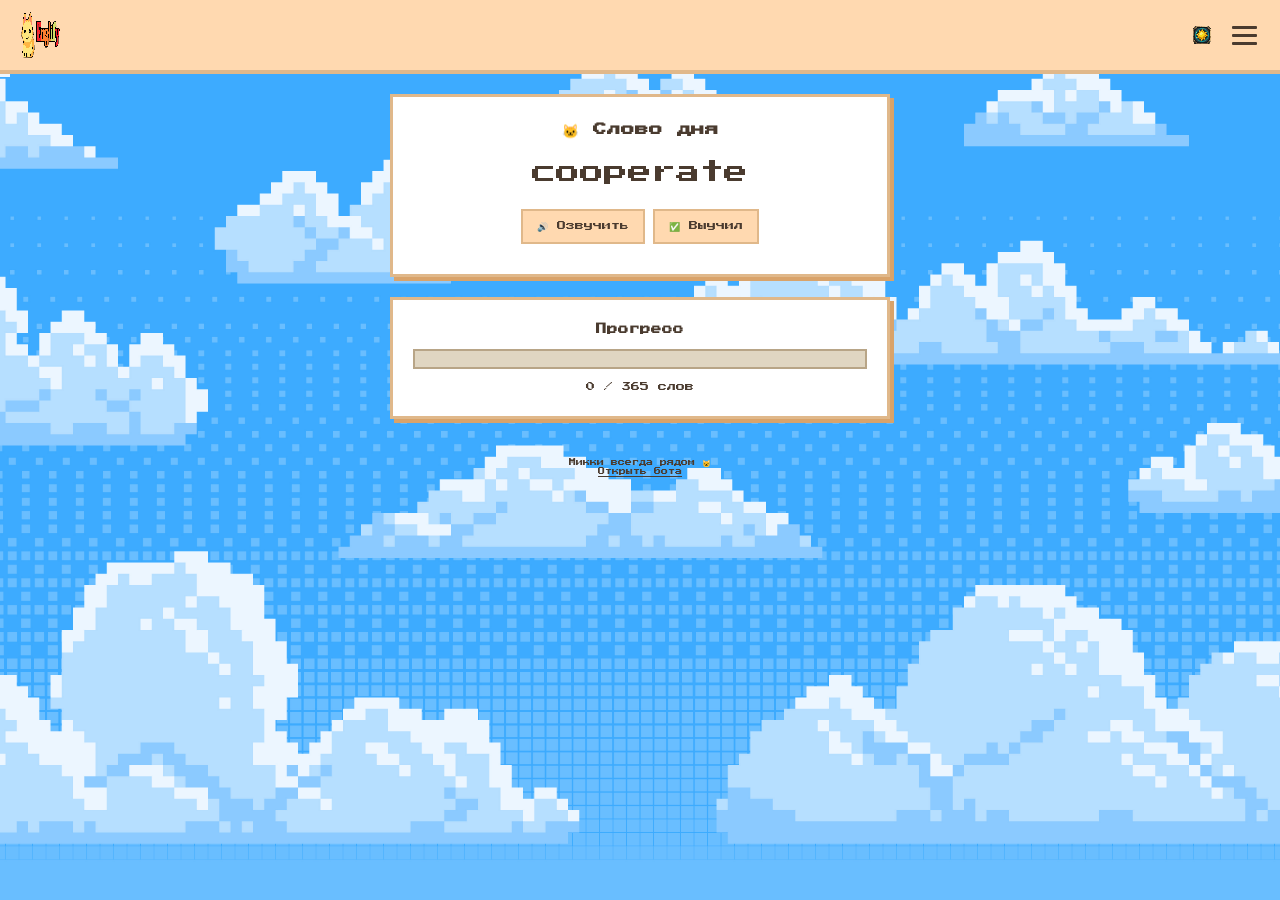
==== docs/index.html @ e44c649b "оптимизация сайта, фавикон, SEO, звёзды в боте, перемешаны слова" ====
<!DOCTYPE html>
<html lang="ru">
<head>
    <meta charset="UTF-8">
    <meta http-equiv="X-UA-Compatible" content="IE=edge">
    <meta name="viewport" content="width=device-width, initial-scale=1.0, maximum-scale=1.0, user-scalable=no">
    <title>Englify – учи английский с Микки каждый день</title>
    <meta name="description" content="Englify — учи английский язык бесплатно с Микки. Слово дня, задания, грамматика, тренажёр глаголов и игры.">
    <meta name="keywords" content="английский язык, учить английский, englify, слово дня, грамматика, irregular verbs">
    <meta name="robots" content="index, follow">
    <meta property="og:title" content="Englify – учи английский с Микки">
    <meta property="og:description" content="Ежедневные слова, задания, грамматика и игры для изучения английского.">
    <meta property="og:type" content="website">
    <meta property="og:url" content="https://maxxmoto.github.io/englify-bot">
    <meta property="og:image" content="https://maxxmoto.github.io/englify-bot/logo.png">
    <meta name="twitter:card" content="summary">
    <meta name="twitter:title" content="Englify – учи английский с Микки">
    <meta name="twitter:description" content="Изучай английский каждый день с Микки! Слово дня, задания, грамматика.">
    <link rel="icon" type="image/svg+xml" href="favicon.svg">
    <link rel="icon" type="image/png" href="logo.png">
    <link rel="apple-touch-icon" href="logo.png">
    <link rel="preconnect" href="https://fonts.googleapis.com">
    <link rel="preconnect" href="https://fonts.gstatic.com" crossorigin>
    <link href="https://fonts.googleapis.com/css2?family=Press+Start+2P&display=swap" rel="stylesheet">
    <style>
        :root {
            --bg: #fefaf3; --card-bg: #ffffff; --border: #e0b88a; --dark: #4a3b2f;
            --accent: #ffd9b0; --hover: #ffc489; --text: #4a3b2f; --header-bg: #ffd9b0;
            --modal-bg: #fefaf3; --input-bg: #fff; --progress-bg: #e0d6c2; --progress-fill: #ffd9b0;
        }
        body.theme-night {
            --bg: #1a1a2e; --card-bg: #16213e; --border: #533483; --dark: #e0d6ff;
            --accent: #3c2a6b; --hover: #5a3d8a; --text: #e0d6ff; --header-bg: #0f3460;
            --modal-bg: #16213e; --input-bg: #1a1a2e; --progress-bg: #2a2a4a; --progress-fill: #533483;
        }
        * { box-sizing: border-box; margin: 0; padding: 0; }
        body {
            font-family: 'Press Start 2P', cursive; background: var(--bg); color: var(--text);
            min-height: 100vh; transition: background 0.5s, color 0.5s;
            background-image: url('day.jpg'); background-size: cover;
            background-attachment: fixed; background-position: center;
            position: relative; overflow-x: hidden;
        }
        body.theme-night { background-image: url('night.jpg'); background-color: #1a1a2e; }

        /* Облака */
        .sky { position: fixed; top: 0; left: 0; width: 100%; height: 100%; pointer-events: none; z-index: 0; overflow: hidden; }
        .cloud { position: absolute; image-rendering: pixelated; will-change: transform; }
        body.theme-day .cloud { width: 160px; height: 60px; background: #ffffff; border: 3px solid #d0d0d0; box-shadow: -40px -20px 0 0 #fff, -20px -20px 0 0 #fff, 0px -20px 0 0 #fff, 20px -20px 0 0 #fff, 40px -20px 0 0 #fff, -50px -10px 0 0 #fff, 50px -10px 0 0 #fff, -40px 0px 0 0 #fff, -20px 0px 0 0 #fff, 20px 0px 0 0 #fff, 40px 0px 0 0 #fff; opacity: 0.9; }
        body.theme-night .cloud { width: 160px; height: 60px; background: #4a3578; border: 3px solid #6b4fa0; box-shadow: -40px -20px 0 0 #4a3578, -20px -20px 0 0 #4a3578, 0px -20px 0 0 #4a3578, 20px -20px 0 0 #4a3578, 40px -20px 0 0 #4a3578, -50px -10px 0 0 #4a3578, 50px -10px 0 0 #4a3578, -40px 0px 0 0 #4a3578, -20px 0px 0 0 #4a3578, 20px 0px 0 0 #4a3578, 40px 0px 0 0 #4a3578; opacity: 0.7; }
        .cloud1 { top: 3%; --scale: 0.7; animation: float1 30s linear infinite; left: -200px; }
        .cloud2 { top: 15%; --scale: 1.3; animation: float2 40s linear 6s infinite; left: -320px; }
        .cloud3 { top: 28%; --scale: 0.55; animation: float3 35s linear 12s infinite; left: -260px; }
        .cloud4 { top: 42%; --scale: 1.1; animation: float4 45s linear 18s infinite; left: -380px; }
        .cloud5 { top: 55%; --scale: 0.85; animation: float5 50s linear 24s infinite; left: -300px; }
        .cloud6 { top: 68%; --scale: 1.05; animation: float1 38s linear 10s infinite; left: -350px; }
        .cloud7 { top: 78%; --scale: 0.75; animation: float2 42s linear 16s infinite; left: -280px; }
        .cloud8 { top: 88%; --scale: 0.95; animation: float3 47s linear 22s infinite; left: -400px; }
        @keyframes float1 { 0% { transform: translateX(0) scale(var(--scale)); } 100% { transform: translateX(calc(100vw + 600px)) scale(var(--scale)); } }
        @keyframes float2 { 0% { transform: translateX(0) scale(var(--scale)); } 100% { transform: translateX(calc(100vw + 600px)) scale(var(--scale)); } }
        @keyframes float3 { 0% { transform: translateX(0) scale(var(--scale)); } 100% { transform: translateX(calc(100vw + 600px)) scale(var(--scale)); } }
        @keyframes float4 { 0% { transform: translateX(0) scale(var(--scale)); } 100% { transform: translateX(calc(100vw + 600px)) scale(var(--scale)); } }
        @keyframes float5 { 0% { transform: translateX(0) scale(var(--scale)); } 100% { transform: translateX(calc(100vw + 600px)) scale(var(--scale)); } }

        /* Шапка */
        header { background: var(--header-bg); padding: 10px 15px; display: flex; justify-content: space-between; align-items: center; border-bottom: 4px solid var(--border); position: relative; z-index: 100; transition: background 0.5s; }
        .logo-img { height: 50px; image-rendering: pixelated; }
        .header-right { display: flex; align-items: center; gap: 8px; }
        .theme-btn { background: none; border: none; cursor: pointer; padding: 0; }
        .theme-icon { width: 28px; height: 28px; image-rendering: pixelated; }
        .burger-btn { display: flex; flex-direction: column; gap: 5px; background: none; border: none; cursor: pointer; padding: 8px; }
        .burger-btn span { display: block; width: 25px; height: 3px; background: var(--dark); border-radius: 1px; transition: 0.3s; }
        .burger-btn.active span:nth-child(1) { transform: rotate(45deg) translate(6px,6px); }
        .burger-btn.active span:nth-child(2) { opacity: 0; }
        .burger-btn.active span:nth-child(3) { transform: rotate(-45deg) translate(6px,-6px); }
        .mobile-nav { display: flex; position: fixed; top: 0; right: -100%; width: 75%; max-width: 280px; height: 100vh; background: var(--accent); border-left: 4px solid var(--border); padding: 80px 15px 20px; flex-direction: column; gap: 12px; z-index: 200; transition: right 0.3s; }
        .mobile-nav.active { right: 0; }
        .mobile-nav a { font-size: 10px; padding: 12px; border: 2px solid var(--border); background: var(--card-bg); text-decoration: none; color: var(--text); text-align: center; display: block; }

        /* Карточки */
        .card { background: var(--card-bg); border: 3px solid var(--border); box-shadow: 4px 4px 0 #d9a36a; padding: 20px; margin: 20px auto; max-width: 500px; text-align: center; font-size: 9px; line-height: 1.8; position: relative; z-index: 10; transition: background 0.5s, border-color 0.5s, box-shadow 0.5s; }
        .word { font-size: 24px; margin: 10px 0; }
        .option-btn, .grammar-topic-btn { font-family: inherit; background: var(--accent); border: 2px solid var(--border); padding: 12px; cursor: pointer; font-size: 9px; text-decoration: none; color: var(--text); display: block; text-align: center; margin: 6px 0; transition: background 0.2s; }
        .option-btn:hover, .grammar-topic-btn:hover { background: var(--hover); }
        .option-btn.correct { background: #b2f0b2; }
        .option-btn.wrong { background: #f0b2b2; }
        button { font-family: inherit; background: var(--accent); border: 2px solid var(--border); padding: 10px 14px; cursor: pointer; font-size: 9px; color: var(--text); transition: background 0.2s; }
        button:hover { background: var(--hover); }
        .actions { display: flex; gap: 8px; margin-top: 15px; flex-wrap: wrap; justify-content: center; }
        .progress-bar-container { width: 100%; height: 20px; background: var(--progress-bg); border: 2px solid #b8a587; margin: 10px 0; }
        .progress-bar { height: 100%; background: var(--progress-fill); width: 0%; transition: width 0.3s; }
        footer { text-align: center; font-size: 7px; padding: 20px; position: relative; z-index: 10; color: var(--text); }
        .mickey-hint { font-size: 8px; margin-top: 10px; color: #b87450; }
        #wordList { list-style: none; padding: 0; text-align: left; }
        #wordList li { padding: 10px; border: 2px solid var(--border); margin-bottom: 6px; background: #fffdf7; font-size: 8px; word-break: break-word; }
        .task-input-area { display: flex; gap: 8px; margin-top: 10px; flex-wrap: wrap; justify-content: center; }
        .pixel-input { font-family: inherit; font-size: 9px; padding: 10px; border: 3px solid var(--border); background: var(--input-bg); color: var(--text); outline: none; width: 100%; max-width: 250px; }
        .task-nav { display: flex; justify-content: space-between; margin-top: 15px; }
        .modal { display: none; position: fixed; top: 0; left: 0; width: 100%; height: 100%; background: rgba(0,0,0,0.5); justify-content: center; align-items: center; z-index: 1000; padding: 20px; }
        .modal.show { display: flex; }
        .modal-content { background: var(--modal-bg); border: 4px solid var(--border); padding: 25px; max-width: 600px; width: 100%; font-size: 9px; line-height: 1.6; position: relative; flex-direction: column; align-items: center; text-align: center; }
        .close-btn { position: absolute; top: 10px; right: 15px; background: none; border: none; font-size: 22px; cursor: pointer; color: var(--text); }


/* Word Builder */
.builder-container {
    display: flex;
    flex-direction: column;
    align-items: center;
    gap: 15px;
    padding: 10px;
}
.letter-pool {
    display: flex;
    flex-wrap: wrap;
    gap: 8px;
    justify-content: center;
    min-height: 50px;
}
.letter-block {
    width: 48px;
    height: 48px;
    background: var(--accent);
    border: 3px solid var(--border);
    display: flex;
    align-items: center;
    justify-content: center;
    font-size: 18px;
    font-family: 'Press Start 2P', cursive;
    cursor: grab;
    user-select: none;
    box-shadow: 3px 3px 0 #d9a36a;
    transition: transform 0.1s;
    position: relative;
    z-index: 10;
}
.letter-block:active {
    cursor: grabbing;
    transform: scale(1.1);
}
.slots {
    display: flex;
    gap: 6px;
    justify-content: center;
}
.slot {
    width: 48px;
    height: 48px;
    border: 3px dashed var(--border);
    background: var(--card-bg);
    display: flex;
    align-items: center;
    justify-content: center;
    font-size: 18px;
    font-family: 'Press Start 2P', cursive;
}
.slot.filled {
    border-style: solid;
    background: var(--accent);
}
.dragging {
    opacity: 0.7;
    z-index: 100;
}
.word-builder-buttons {
    display: flex;
    gap: 10px;
    margin-top: 10px;
}

.game-window {
    position: relative;
    z-index: 20;
}

canvas {
    position: relative;
    z-index: 21;
}

    </style>
</head>
<body class="theme-day">

    <!-- Облака -->
    <div class="sky">
        <div class="cloud cloud1"></div><div class="cloud cloud2"></div><div class="cloud cloud3"></div>
        <div class="cloud cloud4"></div><div class="cloud cloud5"></div><div class="cloud cloud6"></div>
        <div class="cloud cloud7"></div><div class="cloud cloud8"></div>
    </div>

    <!-- Шапка -->
    <header>
        <img id="logoImg" src="logo.png" alt="Englify" class="logo-img" width="50" height="50">
        <div class="header-right">
            <button class="theme-btn" onclick="toggleTheme()">
                <img id="themeIcon" src="daymod.png" class="theme-icon" alt="Тема" width="28" height="28">
            </button>
            <button class="burger-btn" id="burgerBtn" onclick="toggleMenu()">
                <span></span><span></span><span></span>
            </button>
        </div>
        <div class="mobile-nav" id="mobileNav">
            <a href="#" onclick="showPage('word')">🏠 Слово дня</a>
            <a href="#" onclick="showPage('tasks')">📝 Задания</a>
            <a href="#" onclick="showPage('verbs')">🐾 Глаголы</a>
            <a href="#" onclick="showPage('grammar')">📘 Грамматика</a>
            <a href="#" onclick="showPage('words')">📚 Словарь</a>
            <a href="#" onclick="showPage('pro')">⭐ Pro</a>
            <a href="#" onclick="showPage('game')">🎮 Mikki runner</a>
	    <a href="#" onclick="showPage('builder')">🧩 Word Builder</a>
        </div>
    </header>

    <!-- Контент -->
    <main id="mainContent"></main>

    <footer>Микки всегда рядом 🐱<br><a href="https://t.me/engliFLY_bot" style="color:inherit;">Открыть бота</a></footer>

    <script>
        // ===== ДАННЫЕ (захардкожены) =====
        const WORDS = ["affair","afternoon","colour","budget","close","cooperate","bridge","absence","ban","beef","board","discover","bring","bush","cheese","brand","conduct","community","chef","blow","door","adventure","boy","attach","academic","crowd","boss","boat","department","amuse","awake","above","absolute","atmosphere","destroy","curve","cheek","cap","display","bottom","border","able","among","criticize","cancel","click","brave","decade","arm","confidence","decide","attention","climate","country","acknowledge","ahead","brief","cloud","distribute","customer","autumn","broadcast","consider","construct","bend","document","belong","cycle","business","debt","bone","audience","apologize","chair","belt","die","cheat","course","crop","drag","defend","challenge","constant","century","apart","bottle","control","capture","collar","attract","chain","contribute","college","celebrate","affect","cold","deserve","character","album","cabin","beyond","background","dream","assist","adequate","card","cast","annual","carry","dawn","catch","almost","abundant","chicken","channel","cry","appreciate","adult","appetite","calculate","brown","child","crisis","condition","circle","category","argument","continue","desk","achieve","comment","climb","concept","cloth","button","blank","cotton","bother","bread","access","along","approach","brush","afford","box","danger","compete","cook","dead","anxiety","avoid","complete","available","brain","burst","chest","career","clock","carpet","cure","again","disease","dear","digital","care","dull","car","duck","battle","accurate","build","because","case","consequence","coast","clever","drop","drink","camera","design","demand","adjust","common","awful","cell","address","cross","breath","detail","divorce","chocolate","democracy","back","correct","attempt","develop","brick","calm","culture","airplane","awkward","content","camp","ancient","beg","bold","boil","club","council","choose","cigarette","behind","dog","conversation","amount","benefit","certain","claim","absorb","accomplish","champion","doubt","cost","cut","account","committee","connect","draft","complex","block","company","contest","associate","courage","disappear","determine","adopt","bear","bet","change","declare","author","cover","bright","aware","device","bunch","data","desert","daily","degree","crime","cheap","decorate","chief","confirm","credit","aspect","chemical","announce","angle","draw","chin","age","daughter","behave","admit","begin","bowl","contain","compare","abstract","choice","break","abandon","coal","coin","article","buy","describe","diverse","comfort","borrow","alone","clean","attend","city","contrast","ability","dance","arrive","center","deep","dust","diary","curtain","deliver","although","abroad","combine","below","coach","check","cake","call","advance","conference","dictate","differ","arrange","already","add","aim","church","clear","apparent","crash","decision","capable","computer","cause","concentrate","bill","coffee","divide","bell","drive","depend","apply","charge","cool","candidate","citizen","cough","couple","communicate","ball","advantage","bitter","capital","branch","down","beautiful","admire","breakfast","discuss","command","duty","blame","dark","chat","district","dry","coat","assume","damage","conscious","advice","copy","criminal","distance","bit","court","balance","bullet","butter","ashamed","bus","convenient","chapter","dialog","desire","alive","donate","dig","bomb","beat","count","adapt","advertise","current","average","complain","bury","contact","contract","book","column","afraid","cabinet","anger","code","charity","database","acquire","bin","confuse","brother","burn","alarm","cable","double","dress","brilliant","delay","bank","arrest","direct","broad","download","cup","art","define","about","dinner","blood","concern","chance","bath","cash","drama","curious","corner","dad","award","commit","accept","conflict","class","become","base","air","accident","accompany","cat","conclude","agree","collect","due","create","allow","deal","appear","beach","believe","blind","debate","accelerate","also","convince"];
        const IRREGULAR_VERBS = [
            {v1:"be",v2:"was/were",v3:"been",t:"быть"},{v1:"become",v2:"became",v3:"become",t:"становиться"},
            {v1:"begin",v2:"began",v3:"begun",t:"начинать"},{v1:"break",v2:"broke",v3:"broken",t:"ломать"},
            {v1:"bring",v2:"brought",v3:"brought",t:"приносить"},{v1:"build",v2:"built",v3:"built",t:"строить"},
            {v1:"buy",v2:"bought",v3:"bought",t:"покупать"},{v1:"catch",v2:"caught",v3:"caught",t:"ловить"},
            {v1:"choose",v2:"chose",v3:"chosen",t:"выбирать"},{v1:"come",v2:"came",v3:"come",t:"приходить"},
            {v1:"do",v2:"did",v3:"done",t:"делать"},{v1:"draw",v2:"drew",v3:"drawn",t:"рисовать"},
            {v1:"drink",v2:"drank",v3:"drunk",t:"пить"},{v1:"drive",v2:"drove",v3:"driven",t:"водить"},
            {v1:"eat",v2:"ate",v3:"eaten",t:"есть"},{v1:"fall",v2:"fell",v3:"fallen",t:"падать"},
            {v1:"feel",v2:"felt",v3:"felt",t:"чувствовать"},{v1:"find",v2:"found",v3:"found",t:"находить"},
            {v1:"fly",v2:"flew",v3:"flown",t:"летать"},{v1:"forget",v2:"forgot",v3:"forgotten",t:"забывать"},
            {v1:"get",v2:"got",v3:"got/gotten",t:"получать"},{v1:"give",v2:"gave",v3:"given",t:"давать"},
            {v1:"go",v2:"went",v3:"gone",t:"идти"},{v1:"grow",v2:"grew",v3:"grown",t:"расти"},
            {v1:"have",v2:"had",v3:"had",t:"иметь"},{v1:"hear",v2:"heard",v3:"heard",t:"слышать"},
            {v1:"hide",v2:"hid",v3:"hidden",t:"прятать"},{v1:"hit",v2:"hit",v3:"hit",t:"ударять"},
            {v1:"hold",v2:"held",v3:"held",t:"держать"},{v1:"keep",v2:"kept",v3:"kept",t:"хранить"},
            {v1:"know",v2:"knew",v3:"known",t:"знать"},{v1:"lead",v2:"led",v3:"led",t:"вести"},
            {v1:"leave",v2:"left",v3:"left",t:"покидать"},{v1:"lend",v2:"lent",v3:"lent",t:"одалживать"},
            {v1:"let",v2:"let",v3:"let",t:"позволять"},{v1:"lose",v2:"lost",v3:"lost",t:"терять"},
            {v1:"make",v2:"made",v3:"made",t:"делать"},{v1:"mean",v2:"meant",v3:"meant",t:"значить"},
            {v1:"meet",v2:"met",v3:"met",t:"встречать"},{v1:"pay",v2:"paid",v3:"paid",t:"платить"},
            {v1:"put",v2:"put",v3:"put",t:"класть"},{v1:"read",v2:"read",v3:"read",t:"читать"},
            {v1:"ride",v2:"rode",v3:"ridden",t:"ехать"},{v1:"ring",v2:"rang",v3:"rung",t:"звонить"},
            {v1:"run",v2:"ran",v3:"run",t:"бежать"},{v1:"say",v2:"said",v3:"said",t:"сказать"},
            {v1:"see",v2:"saw",v3:"seen",t:"видеть"},{v1:"sell",v2:"sold",v3:"sold",t:"продавать"},
            {v1:"send",v2:"sent",v3:"sent",t:"посылать"},{v1:"sing",v2:"sang",v3:"sung",t:"петь"},
            {v1:"sit",v2:"sat",v3:"sat",t:"сидеть"},{v1:"sleep",v2:"slept",v3:"slept",t:"спать"},
            {v1:"speak",v2:"spoke",v3:"spoken",t:"говорить"},{v1:"spend",v2:"spent",v3:"spent",t:"тратить"},
            {v1:"stand",v2:"stood",v3:"stood",t:"стоять"},{v1:"swim",v2:"swam",v3:"swum",t:"плавать"},
            {v1:"take",v2:"took",v3:"taken",t:"брать"},{v1:"teach",v2:"taught",v3:"taught",t:"учить"},
            {v1:"tell",v2:"told",v3:"told",t:"рассказывать"},{v1:"think",v2:"thought",v3:"thought",t:"думать"},
            {v1:"throw",v2:"threw",v3:"thrown",t:"бросать"},{v1:"understand",v2:"understood",v3:"understood",t:"понимать"},
            {v1:"wake",v2:"woke",v3:"woken",t:"будить"},{v1:"wear",v2:"wore",v3:"worn",t:"носить"},
            {v1:"win",v2:"won",v3:"won",t:"побеждать"},{v1:"write",v2:"wrote",v3:"written",t:"писать"}
        ];

        // ===== СОСТОЯНИЕ =====
        let currentPage = 'word';
        let lives = 3, streak = 0, level = 'novice';
        if (localStorage.getItem('engLives')) lives = parseInt(localStorage.getItem('engLives'));
        if (localStorage.getItem('engStreak')) streak = parseInt(localStorage.getItem('engStreak'));
        if (localStorage.getItem('engLevel')) level = localStorage.getItem('engLevel');

        // ===== НАВИГАЦИЯ =====
        function showPage(page) {
            currentPage = page;
            document.getElementById('mobileNav').classList.remove('active');
            document.getElementById('burgerBtn').classList.remove('active');
            renderPage();
        }

        function renderPage() {
            const main = document.getElementById('mainContent');
            switch(currentPage) {
                case 'word': renderWordPage(main); break;
                case 'tasks': renderTasksPage(main); break;
                case 'verbs': renderVerbsPage(main); break;
                case 'grammar': renderGrammarLevels(main); break;
                case 'words': renderWordsPage(main); break;
                case 'pro': renderProPage(main); break;
	        case 'game': renderGamePage(main); break;
	        case 'builder': renderWordBuilderPage(main); break;
                default: renderWordPage(main);
            }
        }

        // ===== СЛОВО ДНЯ =====
        function renderWordPage(main) {
            const day = new Date().getDate() % 365;
            const word = WORDS[day];
            main.innerHTML = `
                <div class="card">
                    <h2>🐱 Слово дня</h2>
                    <div class="word">${word}</div>
                    <div class="actions">
                        <button onclick="speak('${word}')">🔊 Озвучить</button>
                        <button onclick="learnWord('${word}')">✅ Выучил</button>
                    </div>
                    <div id="mickeyMsg" class="mickey-hint"></div>
                </div>
                <div class="card">
                    <h3>Прогресс</h3>
                    <div class="progress-bar-container"><div class="progress-bar" id="progressBar"></div></div>
                    <p id="progressText"></p>
                </div>`;
            updateProgress();
        }

        function speak(text) {
            const u = new SpeechSynthesisUtterance(text); u.lang = 'en-US'; speechSynthesis.speak(u);
        }

        function learnWord(word) {
            let learned = JSON.parse(localStorage.getItem('learnedWords')||'[]');
            if (!learned.includes(word)) {
                learned.push(word);
                localStorage.setItem('learnedWords', JSON.stringify(learned));
            }
            document.getElementById('mickeyMsg').textContent = 'Мяу! Слово сохранено!';
            updateProgress();
        }

        function updateProgress() {
            const learned = JSON.parse(localStorage.getItem('learnedWords')||'[]');
            const pct = Math.round((learned.length/365)*100);
            const bar = document.getElementById('progressBar');
            const txt = document.getElementById('progressText');
            if (bar) bar.style.width = pct + '%';
            if (txt) txt.textContent = learned.length + ' / 365 слов';
        }

        // ===== ЗАДАНИЯ =====
        function renderTasksPage(main) {
            const questions = {
                novice: [
                    {q:"Как переводится «apple»?",o:["Яблоко","Апельсин","Банан"],c:0},
                    {q:"She ___ a student.",o:["am","is","are"],c:1},
                    {q:"Выбери перевод: «run»",o:["Бежать","Прыгать","Плавать"],c:0}
                ],
                middle: [
                    {q:"Синоним «happy»:",o:["Glad","Sad","Angry"],c:0},
                    {q:"He ___ finished his work.",o:["has","have","had"],c:0},
                    {q:"If I ___ rich, I would travel.",o:["am","was","were"],c:2}
                ],
                pro: [
                    {q:"Never ___ such a beautiful sunset.",o:["I have seen","have I seen","I saw"],c:1},
                    {q:"Not only ___ the report, but she presented it.",o:["she finished","did she finish","she did finish"],c:1},
                    {q:"Idiom: «break the ice» means:",o:["Разбить лёд","Начать разговор","Замёрзнуть"],c:1}
                ]
            };
            const tasks = questions[level];
            let idx = 0, correctCount = 0;

            function show() {
                if (idx >= tasks.length) {
                    main.innerHTML = `<div class="card"><h2>🎉 Готово!</h2><p>Правильно: ${correctCount}/${tasks.length}</p><button onclick="showPage('tasks')">Ещё раз</button></div>`;
                    return;
                }
                const t = tasks[idx];
                main.innerHTML = `<div class="card">
                    <h2>📝 Задания (${level})</h2>
                    <p>${t.q}</p>
                    ${t.o.map((opt,i) => `<div class="option-btn" onclick="checkTaskAnswer(${i},${t.c})">${opt}</div>`).join('')}
                    <div id="taskMsg" class="mickey-hint"></div>
                </div>`;
            }

            window.checkTaskAnswer = (chosen, correct) => {
                const btns = document.querySelectorAll('.option-btn');
                btns.forEach((b,i) => {
                    b.style.pointerEvents = 'none';
                    if (i === correct) b.classList.add('correct');
                    if (i === chosen && chosen !== correct) b.classList.add('wrong');
                });
                if (chosen === correct) {
                    correctCount++;
                    document.getElementById('taskMsg').textContent = '✅ Микки рад!';
                } else {
                    document.getElementById('taskMsg').textContent = '❌ Неверно';
                }
                idx++;
                setTimeout(show, 1500);
            };
            show();
        }

        // ===== ГЛАГОЛЫ =====
        function renderVerbsPage(main) {
            const verbs = IRREGULAR_VERBS.sort(()=>Math.random()-0.5).slice(0,10);
            let verbIdx = 0, verbScore = 0;

            function showVerb() {
                if (verbIdx >= verbs.length) {
                    main.innerHTML = `<div class="card"><h2>🎉 Тренировка окончена!</h2><p>Правильно: ${verbScore}/${verbs.length}</p><button onclick="showPage('verbs')">Ещё раз</button></div>`;
                    return;
                }
                const v = verbs[verbIdx];
                const correct = v.v3;
                const others = IRREGULAR_VERBS.filter(x => x.v3 !== correct).sort(()=>Math.random()-0.5).slice(0,2).map(x => x.v3);
                const opts = [correct, ...others].sort(()=>Math.random()-0.5);
                main.innerHTML = `<div class="card">
                    <h2>🐾 Глаголы</h2>
                    <p>Какая третья форма «${v.v1}» (${v.t})?</p>
                    <p>${v.v1} — ${v.v2} — ???</p>
                    ${opts.map((o,i) => `<div class="option-btn" onclick="checkVerb('${o.replace(/'/g,"\\'")}','${correct.replace(/'/g,"\\'")}')">${o}</div>`).join('')}
                    <div id="verbMsg" class="mickey-hint"></div>
                </div>`;
            }

            window.checkVerb = (chosen, correct) => {
                if (chosen === correct) {
                    verbScore++;
                    document.getElementById('verbMsg').textContent = '✅ Верно!';
                } else {
                    document.getElementById('verbMsg').textContent = '❌ Неверно. Правильно: ' + correct;
                }
                verbIdx++;
                setTimeout(showVerb, 1200);
            };
            showVerb();
        }

        // ===== ГРАММАТИКА =====
        function renderGrammarLevels(main) {
            main.innerHTML = `<div class="card">
                <h2>📘 Грамматика</h2>
                <div class="option-btn" onclick="showGrammarTopics('beginner')">🟢 Beginner</div>
                <div class="option-btn" onclick="showGrammarTopics('intermediate')">🟡 Intermediate</div>
                <div class="option-btn" onclick="showGrammarTopics('advanced')">🔴 Advanced</div>
            </div>`;
        }

        function showGrammarTopics(level) {
            const topics = {
                beginner: [{id:1,title:"To be (am/is/are)"},{id:2,title:"Местоимения"},{id:3,title:"Множ. число"},{id:4,title:"Артикли a/an/the"},{id:5,title:"Have got / has got"},{id:6,title:"Present Simple"},{id:7,title:"There is / are"},{id:8,title:"Предлоги места и времени"}],
                intermediate: [{id:9,title:"Present Continuous vs Simple"},{id:10,title:"Past Simple"},{id:11,title:"Future Simple / going to"},{id:12,title:"Present Perfect"},{id:13,title:"Модальные глаголы"},{id:14,title:"Степени сравнения"},{id:15,title:"Условные 0 и 1 типа"},{id:16,title:"Фразовые глаголы"}],
                advanced: [{id:17,title:"Past Perfect / Future Perfect"},{id:18,title:"Условные 2 и 3 типа"},{id:19,title:"Пассивный залог"},{id:20,title:"Косвенная речь"},{id:21,title:"Инверсия"},{id:22,title:"Инфинитив / герундий"},{id:23,title:"Cleft sentences"},{id:24,title:"Идиомы и лексика"}]
            };
            const t = topics[level];
            document.getElementById('mainContent').innerHTML = `<div class="card">
                <h2>${level}</h2>
                ${t.map(topic => `<div class="option-btn" onclick="showGrammarTopic(${topic.id})">${topic.title}</div>`).join('')}
                <button onclick="showPage('grammar')" style="margin-top:10px;">← Назад</button>
            </div>`;
            window.grammarLevel = level;
        }

        function showGrammarTopic(id) {
            const questions = {
                1: [{q:"I ___ a teacher.",a:"am"},{q:"She ___ from London.",a:"is"},{q:"They ___ happy.",a:"are"},{q:"We ___ not tired.",a:"are"},{q:"___ you a student?",a:"Are"},{q:"My brother ___ 20 years old.",a:"is"},{q:"The cat ___ black.",a:"is"},{q:"I ___ not hungry.",a:"am"},{q:"___ he your friend?",a:"Is"},{q:"The books ___ on the table.",a:"are"}],
                2: [{q:"This is ___ book. (I)",a:"my"},{q:"___ name is Anna. (She)",a:"Her"},{q:"___ are my friends.",a:"These"},{q:"Look at ___ dog over there.",a:"that"},{q:"___ house is very big. (They)",a:"Their"},{q:"Is this ___ pen? (you)",a:"your"},{q:"___ am from Russia.",a:"I"},{q:"We love ___ cat. (we)",a:"our"},{q:"___ apples are red.",a:"These"},{q:"He is my brother. ___ name is Tom.",a:"His"}],
                3: [{q:"one apple → two ___",a:"apples"},{q:"one box → three ___",a:"boxes"},{q:"one baby → four ___",a:"babies"},{q:"one child → two ___",a:"children"},{q:"one knife → five ___",a:"knives"},{q:"one mouse → three ___",a:"mice"},{q:"one woman → two ___",a:"women"},{q:"one tomato → six ___",a:"tomatoes"},{q:"one leaf → many ___",a:"leaves"},{q:"one tooth → two ___",a:"teeth"}],
                4: [{q:"I have ___ dog.",a:"a"},{q:"She is ___ honest person.",a:"an"},{q:"___ sun is shining.",a:"The"},{q:"Give me ___ orange, please.",a:"an"},{q:"He is ___ best student.",a:"the"},{q:"I saw ___ elephant at the zoo.",a:"an"},{q:"___ moon is beautiful tonight.",a:"The"},{q:"Can I have ___ glass of water?",a:"a"},{q:"This is ___ interesting idea.",a:"an"},{q:"___ children are playing outside.",a:"The"}],
                5: [{q:"I ___ got a new bike.",a:"have"},{q:"She ___ got blue eyes.",a:"has"},{q:"___ they got a car?",a:"Have"},{q:"We ___ got any money.",a:"haven't"},{q:"He ___ got a sister.",a:"has"},{q:"___ your house got a garden?",a:"Has"},{q:"My parents ___ got a big flat.",a:"have"},{q:"I ___ got a headache.",a:"have"},{q:"She ___ got any pets.",a:"hasn't"},{q:"___ you got a pen?",a:"Have"}],
                6: [{q:"He ___ (play) football every Sunday.",a:"plays"},{q:"They ___ (not/like) coffee.",a:"don't like"},{q:"___ she ___ (speak) English?",a:"Does / speak"},{q:"My sister ___ (study) at university.",a:"studies"},{q:"We ___ (go) to school by bus.",a:"go"},{q:"He ___ (not/watch) TV in the morning.",a:"doesn't watch"},{q:"___ you ___ (live) in Moscow?",a:"Do / live"},{q:"The train ___ (arrive) at 7 o'clock.",a:"arrives"},{q:"I ___ (have) breakfast at 8 a.m.",a:"have"},{q:"___ it ___ (rain) a lot here?",a:"Does / rain"}],
                7: [{q:"___ a table in the room.",a:"There is"},{q:"___ two windows.",a:"There are"},{q:"___ any milk in the fridge?",a:"Is there"},{q:"___ many people in the park.",a:"There are"},{q:"___ a cat on the sofa.",a:"There isn't"},{q:"___ any books on the shelf?",a:"Are there"},{q:"___ an apple and two bananas.",a:"There is"},{q:"___ some sugar in the bowl.",a:"There is"},{q:"___ three children in the pool.",a:"There are"},{q:"___ any cheese?",a:"Is there"}],
                8: [{q:"The cat is ___ the table.",a:"under"},{q:"The book is ___ the bag.",a:"in"},{q:"The picture is ___ the wall.",a:"on"},{q:"She sits ___ me. (рядом)",a:"next to"},{q:"I get up ___ 7 o'clock.",a:"at"},{q:"We go to the park ___ Sunday.",a:"on"},{q:"Her birthday is ___ May.",a:"in"},{q:"The bank is ___ the post office and the café.",a:"between"},{q:"Don't stand ___ front of the TV.",a:"in"},{q:"He is ___ home now.",a:"at"}],
                9: [{q:"Listen! She ___ (sing).",a:"is singing"},{q:"I usually ___ (drink) tea.",a:"drink"},{q:"Water ___ (boil) at 100°C.",a:"boils"},{q:"They ___ (stay) at a hotel this week.",a:"are staying"},{q:"She ___ (study) French twice a week.",a:"studies"}],
                10: [{q:"I ___ (visit) my grandma yesterday.",a:"visited"},{q:"She ___ (go) to the cinema.",a:"went"},{q:"We ___ (not/see) that film.",a:"didn't see"},{q:"___ he ___ (buy) a new car?",a:"Did / buy"},{q:"They ___ (eat) pizza for dinner.",a:"ate"}],
                11: [{q:"I think it ___ (rain) tomorrow.",a:"will rain"},{q:"Look! It ___ (rain).",a:"is going to rain"},{q:"I ___ (help) you!",a:"will help"},{q:"They ___ (not/come) to the party.",a:"won't come"},{q:"What ___ you ___ (do) after the lesson?",a:"are / going to do"}],
                12: [{q:"I ___ (finish) my homework.",a:"have finished"},{q:"She ___ (never/be) to China.",a:"has never been"},{q:"___ you ___ (ever/eat) sushi?",a:"Have / ever eaten"},{q:"We ___ (already/see) this movie.",a:"have already seen"},{q:"He ___ (live) here since 2010.",a:"has lived"}],
                13: [{q:"You ___ see a doctor. You look sick.",a:"must"},{q:"I ___ swim very well.",a:"can"},{q:"You ___ eat more vegetables.",a:"should"},{q:"___ I open the window?",a:"May"},{q:"He ___ get up early.",a:"has to"}],
                14: [{q:"My sister is ___ (tall) than me.",a:"taller"},{q:"This is ___ (good) restaurant.",a:"the best"},{q:"Today is ___ (hot) than yesterday.",a:"hotter"},{q:"She is ___ (intelligent) person.",a:"the most intelligent"},{q:"He runs ___ (fast) than his brother.",a:"faster"}],
                15: [{q:"If you heat ice, it ___ (melt).",a:"melts"},{q:"If it ___ (rain), I will take an umbrella.",a:"rains"},{q:"She will miss the bus if she ___ (not/hurry).",a:"doesn't hurry"},{q:"We ___ (go) to the beach if the weather is nice.",a:"will go"},{q:"I'll call you if I ___ (have) time.",a:"have"}],
                16: [{q:"Can you ___ (look after/look for) my cat?",a:"look after"},{q:"He ___ (gave up/gave away) smoking.",a:"gave up"},{q:"Please ___ (turn on/turn off) the light.",a:"turn off"},{q:"I'm really ___ (looking forward to/looking for) the holidays.",a:"looking forward to"},{q:"She ___ (put on/take off) her coat and went out.",a:"put on"}],
                17: [{q:"When we arrived, the film ___ (already/start).",a:"had already started"},{q:"By June, she ___ (finish) the course.",a:"will have finished"},{q:"He ___ (never/see) snow before he moved.",a:"had never seen"}],
                18: [{q:"If I ___ you, I would accept.",a:"were"},{q:"If she had studied, she ___ (pass).",a:"would have passed"},{q:"I ___ that car if I had money.",a:"would buy"}],
                19: [{q:"English ___ (speak) worldwide.",a:"is spoken"},{q:"The cake ___ (make) yesterday.",a:"was made"},{q:"The results ___ (announce) next Monday.",a:"will be announced"}],
                20: [{q:"She said she ___ tired.",a:"was"},{q:"They told me they ___ me.",a:"would call"},{q:"He said he ___ his work.",a:"had finished"}],
                21: [{q:"Never ___ (I/see) such a beautiful sunset.",a:"have I seen"},{q:"Hardly ___ (we/arrive) when it started.",a:"had we arrived"},{q:"Not only ___ (she/finish) the report.",a:"did she finish"}],
                22: [{q:"I heard her ___ (sing).",a:"sing"},{q:"He is said ___ (be) a millionaire.",a:"to be"},{q:"She suggested ___ (go) to the park.",a:"going"}],
                23: [{q:"John broke the vase. → It ___ John who broke it.",a:"was"},{q:"I need a rest. → What I need ___ a rest.",a:"is"}],
                24: [{q:"To start a conversation: ___ (break the ice/hit the sack)",a:"break the ice"},{q:"Very easy: piece of ___ (cake/cookie)",a:"cake"},{q:"She's practical: down-to-___ (earth/moon)",a:"earth"},{q:"I'm feeling sick: under the ___ (weather/cloud)",a:"weather"},{q:"He's generous: heart of ___ (gold/silver)",a:"gold"}]
            };
            const tasks = questions[id] || [];
            let taskIdx = 0;

            function showTask() {
                if (taskIdx >= tasks.length) {
                    document.getElementById('mainContent').innerHTML = `<div class="card"><h2>🎉 Тема пройдена!</h2><button onclick="showGrammarTopics(window.grammarLevel)">К темам</button></div>`;
                    return;
                }
                const t = tasks[taskIdx];
                document.getElementById('mainContent').innerHTML = `<div class="card">
                    <h3>Задание ${taskIdx+1}/${tasks.length}</h3>
                    <p>${t.q}</p>
                    <div class="task-input-area">
                        <input class="pixel-input" id="grammarInput" placeholder="Твой ответ">
                        <button onclick="checkGrammar('${t.a.replace(/'/g,"\\'")}')">Проверить</button>
                    </div>
                    <div id="grammarMsg" class="mickey-hint"></div>
                </div>`;
            }

            window.checkGrammar = (correct) => {
                const user = document.getElementById('grammarInput').value.trim().toLowerCase();
                const msg = document.getElementById('grammarMsg');
                if (user === correct.toLowerCase()) {
                    msg.textContent = '✅ Верно! Микки рад!';
                } else {
                    msg.textContent = `❌ Неверно. Правильно: ${correct}`;
                }
                taskIdx++;
                setTimeout(showTask, 1500);
            };

            showTask();
        }

        // ===== СЛОВАРЬ =====
        function renderWordsPage(main) {
            const learned = JSON.parse(localStorage.getItem('learnedWords')||'[]');
            main.innerHTML = `<div class="card">
                <h2>📚 Словарь</h2>
                <ul id="wordList">${learned.length === 0 ? '<li>Пока нет слов</li>' : learned.map(w => `<li>${w}</li>`).join('')}</ul>
            </div>`;
        }

        // ===== PRO =====
        function renderProPage(main) {
            main.innerHTML = `<div class="card">
                <img src="pro.png" width="80" height="80" style="image-rendering:pixelated;" alt="Pro">
                <h2>⭐ Englify Pro</h2>
                <p>Всего <strong>1 звезда Telegram</strong> — навсегда!</p>
                <p>Сними лимиты, открой перевод в English Mode.</p>
                <p>Оплати в боте:</p>
                <a href="https://t.me/engliFLY_bot" style="color:var(--text);text-decoration:underline;">@engliFLY_bot</a>
            </div>`;
        }

        // ===== ТЕМА =====
        function toggleTheme() {
            const body = document.body;
            const isNight = body.classList.contains('theme-night');
            if (isNight) {
                body.classList.remove('theme-night');
                body.classList.add('theme-day');
                document.getElementById('themeIcon').src = 'daymod.png';
                document.getElementById('logoImg').src = 'logo.png';
                localStorage.setItem('engTheme', 'day');
            } else {
                body.classList.remove('theme-day');
                body.classList.add('theme-night');
                document.getElementById('themeIcon').src = 'nightmod.png';
                document.getElementById('logoImg').src = 'nlogo.png';
                localStorage.setItem('engTheme', 'night');
            }
        }

        // Загружаем сохранённую тему
        (function() {
            const savedTheme = localStorage.getItem('engTheme');
            if (savedTheme === 'night') {
                document.body.classList.remove('theme-day');
                document.body.classList.add('theme-night');
                document.getElementById('themeIcon').src = 'nightmod.png';
                document.getElementById('logoImg').src = 'nlogo.png';
            }
        })();

        // ===== БУРГЕР =====
        function toggleMenu() {
            document.getElementById('mobileNav').classList.toggle('active');
            document.getElementById('burgerBtn').classList.toggle('active');
        }




// ===== ИГРА "МИККИ-РАННЕР" =====
let gameRunning = false;
let gameScore = 0;
let gameLives = 3;
let gameSpeed = 4;
let mickeyY = 300;
let mickeyVelY = 0;
let isJumping = false;
let obstacles = [];
let words = [];
let frameCount = 0;
let canvas, ctx;
let gameLoopId;
let spawnTimer = 0;
let gameWords = [
    { en: "cat", ru: "кошка" },
    { en: "dog", ru: "собака" },
    { en: "house", ru: "дом" },
    { en: "car", ru: "машина" },
    { en: "book", ru: "книга" },
    { en: "apple", ru: "яблоко" },
    { en: "run", ru: "бежать" },
    { en: "eat", ru: "есть" },
    { en: "sleep", ru: "спать" },
    { en: "water", ru: "вода" },
    { en: "sun", ru: "солнце" },
    { en: "moon", ru: "луна" },
    { en: "star", ru: "звезда" },
    { en: "happy", ru: "счастливый" },
    { en: "sad", ru: "грустный" }
];

function renderGamePage(main) {
    main.innerHTML = `
    <div class="game-window" style="display:flex; justify-content:center; align-items:center; min-height:70vh;">
            <!-- Окно в стиле Mac OS -->
            <div style="
                background: #f0f0f0;
                border: 3px solid #555;
                border-radius: 8px;
                box-shadow: 6px 6px 0 #333;
                padding: 0;
                max-width: 420px;
                width: 100%;
                font-family: 'Press Start 2P', cursive;
                image-rendering: pixelated;
            ">
                <!-- Шапка окна с кнопками -->
                <div style="
                    background: #ddd;
                    padding: 8px 12px;
                    display: flex;
                    align-items: center;
                    gap: 8px;
                    border-bottom: 3px solid #999;
                ">
                    <!-- Красная кнопка (закрыть) -->
                    <button onclick="showPage('word')" style="
                        width: 14px; height: 14px;
                        background: #ff5f57;
                        border: 2px solid #cc0000;
                        border-radius: 0;
                        cursor: pointer;
                        padding: 0;
                        font-size: 0;
                        line-height: 0;
                    " title="Закрыть"></button>

                    <!-- Жёлтая кнопка (свернуть) -->
                    <button onclick="showPage('word')" style="
                        width: 14px; height: 14px;
                        background: #ffbd2e;
                        border: 2px solid #cc8800;
                        border-radius: 0;
                        cursor: pointer;
                        padding: 0;
                        font-size: 0;
                        line-height: 0;
                    " title="Свернуть"></button>

                    <!-- Зелёная кнопка (расширить) -->
                    <button onclick="alert('И так хорошо! 😺')" style="
                        width: 14px; height: 14px;
                        background: #27c93f;
                        border: 2px solid #008800;
                        border-radius: 0;
                        cursor: pointer;
                        padding: 0;
                        font-size: 0;
                        line-height: 0;
                    " title="На весь экран"></button>

                    <!-- Заголовок окна -->
                    <span style="
                        font-size: 8px;
                        color: #333;
                        margin-left: 10px;
                        flex: 1;
                        text-align: center;
                    ">Mickey Runner</span>
                </div>

                <!-- Тело окна (игра) -->
                <div style="padding: 10px; background: #fff;">
                    <div style="display:flex; justify-content:space-between; align-items:center; margin-bottom:8px;">
                        <span id="gameScore" style="font-size:8px;">⭐ 0</span>
                        <span id="gameLives" style="font-size:8px;">❤️❤️❤️</span>
                        <span id="gameBest" style="font-size:8px;">🏆 ${localStorage.getItem('mickeyRunnerBest') || 0}</span>
                    </div>
                    <canvas id="gameCanvas" width="380" height="400"
                        style="width:100%; height:auto; border:2px solid #ccc; image-rendering:pixelated; background:#87CEEB;">
                    </canvas>
                    <p style="font-size:6px; margin-top:6px; color:#555; text-align:center;">
                        🖱️ Тап / клик — прыжок
                    </p>
                    <div style="text-align:center; margin-top:6px;">
                        <button onclick="startGame()" id="gameStartBtn"
                            style="font-size:8px; padding:8px 16px; background:#ddd; border:2px solid #999; cursor:pointer;">
                            ▶️ Играть
                        </button>
                        <button onclick="shareGameScore()" id="gameShareBtn"
                            style="display:none; font-size:8px; padding:8px 16px; background:#ddd; border:2px solid #999; cursor:pointer;">
                            📤 Поделиться
                        </button>
                    </div>
                </div>
            </div>
        </div>`;
}

function startGame() {
    canvas = document.getElementById('gameCanvas');
    ctx = canvas.getContext('2d');
    gameScore = 0;
    gameLives = 3;
    gameSpeed = 4;
    mickeyY = 280;
    mickeyVelY = 0;
    isJumping = false;
    obstacles = [];
    words = [];
    frameCount = 0;
    spawnTimer = 0;
    gameRunning = true;
    document.getElementById('gameStartBtn').style.display = 'none';
    document.getElementById('gameShareBtn').style.display = 'none';
    updateGameHUD();
    canvas.addEventListener('click', handleGameJump);
    canvas.addEventListener('touchstart', (e) => { e.preventDefault(); handleGameJump(); });
    gameLoopId = requestAnimationFrame(gameLoop);
}

function handleGameJump() {
    if (!gameRunning) return;
    if (!isJumping) {
        mickeyVelY = -12;
        isJumping = true;
    }
}

function gameLoop() {
    if (!gameRunning) return;
    updateGame();
    drawGame();
    gameLoopId = requestAnimationFrame(gameLoop);
}

function updateGame() {
    frameCount++;
    // Гравитация
    mickeyVelY += 0.6;
    mickeyY += mickeyVelY;
    if (mickeyY >= 280) {
        mickeyY = 280;
        mickeyVelY = 0;
        isJumping = false;
    }

    // Спавн препятствий и слов
    spawnTimer++;
    if (spawnTimer > 80 - gameSpeed * 5) {
        spawnTimer = 0;
        if (Math.random() < 0.5) {
            // Препятствие
            obstacles.push({ x: 400, y: 280, w: 20, h: 30 });
        } else {
            // Слово
            const wordPair = gameWords[Math.floor(Math.random() * gameWords.length)];
            const isCorrect = Math.random() < 0.5;
            words.push({
                x: 400,
                y: 150 + Math.random() * 100,
                text: isCorrect ? wordPair.ru : wordPair.en,
                correct: isCorrect,
                pair: wordPair,
                collected: false
            });
        }
    }

    // Движение препятствий
    for (let obs of obstacles) {
        obs.x -= gameSpeed;
        // Проверка столкновения с Микки
        if (
            obs.x < 50 && obs.x + obs.w > 20 &&
            mickeyY + 40 > obs.y && mickeyY < obs.y + obs.h
        ) {
            gameLives--;
            obstacles = obstacles.filter(o => o !== obs);
            updateGameHUD();
            if (gameLives <= 0) {
                gameOver();
                return;
            }
        }
    }
    obstacles = obstacles.filter(obs => obs.x > -50);

    // Движение слов
    for (let w of words) {
        w.x -= gameSpeed;
        // Проверка сбора
        if (!w.collected && w.x < 50 && w.x > 10 &&
            mickeyY + 40 > w.y - 10 && mickeyY < w.y + 30) {
            w.collected = true;
            if (w.correct) {
                gameScore += 10;
                updateGameHUD();
            } else {
                gameLives--;
                updateGameHUD();
                if (gameLives <= 0) {
                    gameOver();
                    return;
                }
            }
        }
    }
    words = words.filter(w => w.x > -50 && !w.collected);

    // Увеличение скорости
    if (gameScore > 0 && gameScore % 50 === 0) {
        gameSpeed += 0.2;
    }
}

function drawGame() {
    ctx.clearRect(0, 0, 380, 400);

    // Небо
    ctx.fillStyle = '#87CEEB';
    ctx.fillRect(0, 0, 380, 280);
    // Земля
    ctx.fillStyle = '#8B4513';
    ctx.fillRect(0, 310, 380, 90);

    // Микки (пиксельный кот)
    ctx.fillStyle = '#FFD9B0';
    ctx.fillRect(30, mickeyY, 20, 20); // тело
    ctx.fillStyle = '#000';
    ctx.fillRect(32, mickeyY + 4, 4, 4); // глаз
    ctx.fillRect(40, mickeyY + 4, 4, 4); // глаз
    ctx.fillStyle = '#FFC489';
    ctx.fillRect(26, mickeyY + 12, 6, 4); // лапа
    ctx.fillRect(44, mickeyY + 12, 6, 4); // лапа

    // Препятствия
    ctx.fillStyle = '#555';
    for (let obs of obstacles) {
        ctx.fillRect(obs.x, obs.y, obs.w, obs.h);
        // шипы
        ctx.fillStyle = '#FF0000';
        ctx.fillRect(obs.x + 2, obs.y - 5, 4, 5);
        ctx.fillRect(obs.x + 14, obs.y - 5, 4, 5);
        ctx.fillStyle = '#555';
    }

    // Слова
    ctx.font = '10px "Press Start 2P"';
    for (let w of words) {
        ctx.fillStyle = w.correct ? '#00AA00' : '#AA0000';
        ctx.fillText(w.text, w.x, w.y);
    }

    // HUD внутри canvas (мелкий шрифт)
    ctx.fillStyle = '#000';
    ctx.font = '8px "Press Start 2P"';
    ctx.fillText('⭐ ' + gameScore, 10, 15);
    ctx.fillText('❤️'.repeat(gameLives), 300, 15);
}

function updateGameHUD() {
    document.getElementById('gameScore').textContent = '⭐ ' + gameScore;
    document.getElementById('gameLives').textContent = '❤️'.repeat(gameLives) + '🖤'.repeat(3 - gameLives);
    document.getElementById('gameBest').textContent = '🏆 ' + (localStorage.getItem('mickeyRunnerBest') || 0);
}

function gameOver() {
    gameRunning = false;
    cancelAnimationFrame(gameLoopId);
    canvas.removeEventListener('click', handleGameJump);
    canvas.removeEventListener('touchstart', handleGameJump);
    document.getElementById('gameStartBtn').style.display = 'inline-block';
    document.getElementById('gameStartBtn').textContent = '🔄 Заново';
    document.getElementById('gameShareBtn').style.display = 'inline-block';
    const best = parseInt(localStorage.getItem('mickeyRunnerBest') || 0);
    if (gameScore > best) {
        localStorage.setItem('mickeyRunnerBest', gameScore);
        document.getElementById('gameBest').textContent = '🏆 ' + gameScore;
    }
    updateGameHUD();
    ctx.fillStyle = 'rgba(0,0,0,0.5)';
    ctx.fillRect(0, 0, 380, 400);
    ctx.fillStyle = '#FFF';
    ctx.font = '12px "Press Start 2P"';
    ctx.fillText('GAME OVER', 120, 180);
    ctx.font = '8px "Press Start 2P"';
    ctx.fillText('Score: ' + gameScore, 150, 210);
}

function shareGameScore() {
    const best = localStorage.getItem('mickeyRunnerBest') || 0;
    const text = `🐱 Я набрал ${gameScore} очков в Mickey Runner! (Рекорд: ${best})\nПопробуй Englify: https://t.me/engliFLY_bot`;
    if (navigator.share) {
        navigator.share({ title: 'Mickey Runner', text: text });
    } else {
        // Копируем в буфер обмена
        navigator.clipboard.writeText(text).then(() => {
            alert('Результат скопирован! Отправь другу.');
        });
    }
}

// ===== WORD BUILDER GAME =====
let builderWords = [
    { en: "cat", ru: "кошка" },
    { en: "dog", ru: "собака" },
    { en: "house", ru: "дом" },
    { en: "car", ru: "машина" },
    { en: "book", ru: "книга" },
    { en: "apple", ru: "яблоко" },
    { en: "sun", ru: "солнце" },
    { en: "moon", ru: "луна" },
    { en: "star", ru: "звезда" },
    { en: "happy", ru: "счастливый" },
    { en: "sad", ru: "грустный" },
    { en: "big", ru: "большой" },
    { en: "small", ru: "маленький" },
    { en: "red", ru: "красный" },
    { en: "blue", ru: "синий" }
];
let builderCurrentWord = null;
let builderLives = 3;
let builderScore = 0;
let builderSlots = [];
let builderPoolLetters = [];

function renderWordBuilderPage(main) {
    builderLives = 3;
    builderScore = 0;
    pickBuilderWord();
    main.innerHTML = `
        <div class="game-window" style="max-width:500px; margin:auto;">
            <div style="background:#f0f0f0; border:3px solid #555; border-radius:8px; box-shadow:6px 6px 0 #333; padding:0;">
                <div style="background:#ddd; padding:8px 12px; display:flex; align-items:center; gap:8px; border-bottom:3px solid #999;">
                    <button onclick="showPage('word')" style="width:14px;height:14px;background:#ff5f57;border:2px solid #cc0000;border-radius:0;cursor:pointer;padding:0;font-size:0;"></button>
                    <button onclick="showPage('word')" style="width:14px;height:14px;background:#ffbd2e;border:2px solid #cc8800;border-radius:0;cursor:pointer;padding:0;font-size:0;"></button>
                    <button onclick="alert('И так хорошо!')" style="width:14px;height:14px;background:#27c93f;border:2px solid #008800;border-radius:0;cursor:pointer;padding:0;font-size:0;"></button>
                    <span style="font-size:8px;color:#333;margin-left:10px;flex:1;text-align:center;">Word Builder</span>
                </div>
                <div style="padding:15px; background:#fff;">
                    <div style="display:flex; justify-content:space-between; margin-bottom:10px; font-size:8px;">
                        <span>⭐ <span id="builderScore">0</span></span>
                        <span id="builderLives">❤️❤️❤️</span>
                    </div>
                    <p style="font-size:8px; text-align:center;">Собери слово: <strong id="builderWordHint">${builderCurrentWord.ru}</strong></p>
                    <div class="builder-container">
                        <div class="slots" id="slotsContainer"></div>
                        <div class="letter-pool" id="letterPool"></div>
                    </div>
                    <div class="word-builder-buttons" style="text-align:center; margin-top:12px;">
                        <button onclick="checkBuilderWord()" style="font-size:9px; padding:10px 20px;">✅ Проверить</button>
                        <button onclick="resetBuilder()" style="font-size:9px; padding:10px 20px;">🔄 Сбросить</button>
                    </div>
                    <div id="builderMsg" class="mickey-hint" style="text-align:center;"></div>
                </div>
            </div>
        </div>`;
    initBuilder();
}

function pickBuilderWord() {
    builderCurrentWord = builderWords[Math.floor(Math.random() * builderWords.length)];
}

function initBuilder() {
    const slotsContainer = document.getElementById('slotsContainer');
    if (!slotsContainer) return;
    slotsContainer.innerHTML = '';
    builderSlots = [];
    for (let i = 0; i < builderCurrentWord.en.length; i++) {
        const slot = document.createElement('div');
        slot.className = 'slot';
        slot.dataset.index = i;
        slot.addEventListener('click', function() {
            removeFromSlot(parseInt(this.dataset.index));
        });
        slotsContainer.appendChild(slot);
        builderSlots.push({ element: slot, letter: null });
    }

    const letters = builderCurrentWord.en.split('');
    const alphabet = 'abcdefghijklmnopqrstuvwxyz';
    const extraCount = Math.min(3, Math.floor(letters.length / 2));
    for (let i = 0; i < extraCount; i++) {
        let extraLetter;
        do {
            extraLetter = alphabet[Math.floor(Math.random() * alphabet.length)];
        } while (letters.includes(extraLetter));
        letters.push(extraLetter);
    }
    for (let i = letters.length - 1; i > 0; i--) {
        const j = Math.floor(Math.random() * (i + 1));
        [letters[i], letters[j]] = [letters[j], letters[i]];
    }
    builderPoolLetters = letters;
    renderPool();
}

function renderPool() {
    const pool = document.getElementById('letterPool');
    if (!pool) return;
    pool.innerHTML = '';
    builderPoolLetters.forEach((letter, index) => {
        const block = document.createElement('div');
        block.className = 'letter-block';
        block.textContent = letter;
        block.dataset.letter = letter;
        block.dataset.poolIndex = index;
        block.addEventListener('click', function() {
            placeToSlot(this.dataset.letter, parseInt(this.dataset.poolIndex));
        });
        pool.appendChild(block);
    });
    updateSlots();
}

function placeToSlot(letter, poolIndex) {
    const freeSlot = builderSlots.find(s => s.letter === null);
    if (!freeSlot) return;
    builderPoolLetters.splice(poolIndex, 1);
    freeSlot.letter = letter;
    freeSlot.element.textContent = letter;
    freeSlot.element.classList.add('filled');
    renderPool();
}

function removeFromSlot(slotIndex) {
    const slot = builderSlots[slotIndex];
    if (!slot || slot.letter === null) return;
    builderPoolLetters.push(slot.letter);
    slot.letter = null;
    slot.element.textContent = '';
    slot.element.classList.remove('filled');
    renderPool();
}

function updateSlots() {
    builderSlots.forEach((slot, i) => {
        if (slot.letter) {
            slot.element.textContent = slot.letter;
            slot.element.classList.add('filled');
        } else {
            slot.element.textContent = '';
            slot.element.classList.remove('filled');
        }
    });
}

function checkBuilderWord() {
    const userWord = builderSlots.map(s => s.letter || '').join('');
    const msg = document.getElementById('builderMsg');
    if (userWord === builderCurrentWord.en) {
        builderScore += 10;
        document.getElementById('builderScore').textContent = builderScore;
        if (msg) msg.textContent = '✅ Правильно! Микки рад! 🐱';
        
        // Запускаем конфетти
        spawnConfetti();
        
        setTimeout(() => { resetBuilder(); if (msg) msg.textContent = ''; }, 1200);
    } else {
        builderLives--;
        updateBuilderLives();
        if (builderLives <= 0) {
            if (msg) msg.textContent = '💔 Игра окончена! Счёт: ' + builderScore;
            setTimeout(() => showPage('word'), 1500);
        } else {
            if (msg) msg.textContent = '❌ Неправильно! Осталось жизней: ' + builderLives;
            setTimeout(() => { resetBuilder(); if (msg) msg.textContent = ''; }, 1000);
        }
    }
}

// ===== КОНФЕТТИ =====
function spawnConfetti() {
    const colors = ['#ff5f57', '#ffbd2e', '#27c93f', '#4a90d9', '#ff6fb5', '#f0b27a', '#a29bfe', '#fd79a8'];
    const container = document.querySelector('.game-window') || document.body;
    
    for (let i = 0; i < 40; i++) {
        const confetti = document.createElement('div');
        const size = Math.random() * 10 + 6;
        const color = colors[Math.floor(Math.random() * colors.length)];
        const startX = Math.random() * 100;
        const startY = -20;
        const angle = (Math.random() - 0.5) * 60;
        const velocity = Math.random() * 4 + 3;
        const rotation = Math.random() * 720;
        
        confetti.style.cssText = `
            position: fixed;
            left: ${startX}%;
            top: ${startY}px;
            width: ${size}px;
            height: ${size}px;
            background: ${color};
            border: 2px solid rgba(0,0,0,0.3);
            image-rendering: pixelated;
            pointer-events: none;
            z-index: 9999;
            animation: confettiFall ${Math.random() * 1.5 + 1.5}s ease-out forwards;
            transform: rotate(0deg);
        `;
        
        container.appendChild(confetti);
        
        // Добавляем уникальную анимацию для каждого кусочка
        const keyframes = `
            @keyframes confettiFall {
                0% {
                    transform: translateY(0) translateX(0) rotate(0deg);
                    opacity: 1;
                }
                100% {
                    transform: translateY(${window.innerHeight + 50}px) translateX(${angle * 5}px) rotate(${rotation}deg);
                    opacity: 0;
                }
            }
        `;
        
        const style = document.createElement('style');
        style.textContent = keyframes;
        document.head.appendChild(style);
        
        // Удаляем конфетти после анимации
        setTimeout(() => {
            confetti.remove();
            style.remove();
        }, 3000);
    }
}

function resetBuilder() {
    pickBuilderWord();
    const hint = document.getElementById('builderWordHint');
    if (hint) hint.textContent = builderCurrentWord.ru;
    initBuilder();
}

function updateBuilderLives() {
    const livesEl = document.getElementById('builderLives');
    if (livesEl) {
        livesEl.textContent = '❤️'.repeat(builderLives) + '🖤'.repeat(3 - builderLives);
    }
}

// ===== ЗАПУСК =====
renderPage();
    </script>
</body>
</html>
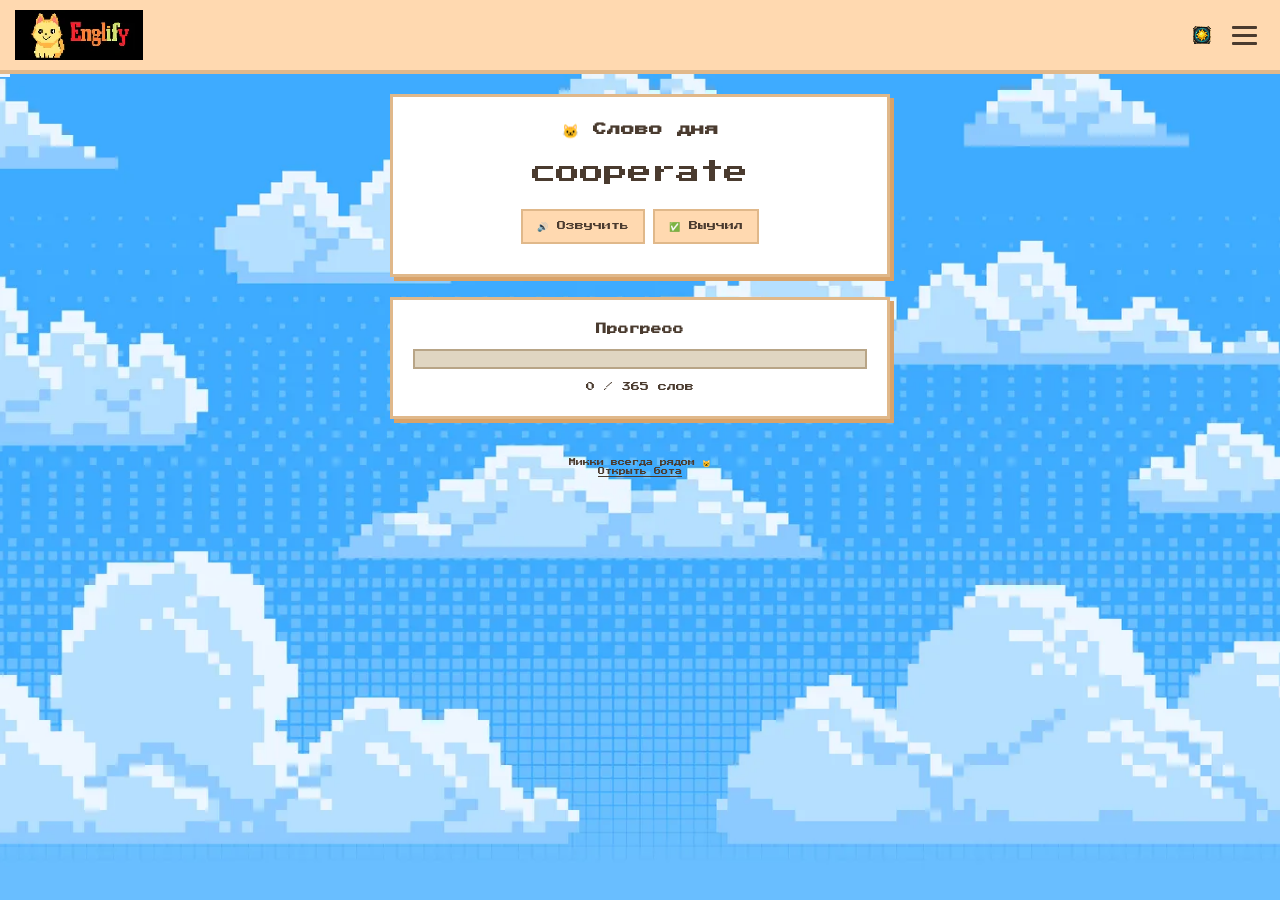
==== commit 16fada85: "webp изображения, БД вместо хардкода, PageSpeed оптимизация" ====
--- a/docs/index.html
+++ b/docs/index.html
@@ -17,11 +17,12 @@
     <meta name="twitter:title" content="Englify – учи английский с Микки">
     <meta name="twitter:description" content="Изучай английский каждый день с Микки! Слово дня, задания, грамматика.">
     <link rel="icon" type="image/svg+xml" href="favicon.svg">
-    <link rel="icon" type="image/png" href="logo.png">
-    <link rel="apple-touch-icon" href="logo.png">
+    <link rel="icon" type="image/png" href="logo.webp">
+    <link rel="apple-touch-icon" href="logo.webp">
     <link rel="preconnect" href="https://fonts.googleapis.com">
     <link rel="preconnect" href="https://fonts.gstatic.com" crossorigin>
-    <link href="https://fonts.googleapis.com/css2?family=Press+Start+2P&display=swap" rel="stylesheet">
+    <link rel="preload" as="style" href="https://fonts.googleapis.com/css2?family=Press+Start+2P&display=swap" onload="this.onload=null;this.rel='stylesheet'">
+    <noscript><link rel="stylesheet" href="https://fonts.googleapis.com/css2?family=Press+Start+2P&display=swap"></noscript>
     <style>
         :root {
             --bg: #fefaf3; --card-bg: #ffffff; --border: #e0b88a; --dark: #4a3b2f;
@@ -35,13 +36,13 @@
         }
         * { box-sizing: border-box; margin: 0; padding: 0; }
         body {
-            font-family: 'Press Start 2P', cursive; background: var(--bg); color: var(--text);
+            font-family: 'Press Start 2P', 'Courier New', monospace, cursive; background: var(--bg); color: var(--text);
             min-height: 100vh; transition: background 0.5s, color 0.5s;
-            background-image: url('day.jpg'); background-size: cover;
+            background-image: url('day.webp'); background-size: cover;
             background-attachment: fixed; background-position: center;
             position: relative; overflow-x: hidden;
         }
-        body.theme-night { background-image: url('night.jpg'); background-color: #1a1a2e; }
+        body.theme-night { background-image: url('night.webp'); background-color: #1a1a2e; }
 
         /* Облака */
         .sky { position: fixed; top: 0; left: 0; width: 100%; height: 100%; pointer-events: none; z-index: 0; overflow: hidden; }
@@ -191,7 +192,7 @@
 
     <!-- Шапка -->
     <header>
-        <img id="logoImg" src="logo.png" alt="Englify" class="logo-img" width="50" height="50">
+        <img id="logoImg" src="logo.webp" alt="Englify" class="logo-img">
         <div class="header-right">
             <button class="theme-btn" onclick="toggleTheme()">
                 <img id="themeIcon" src="daymod.png" class="theme-icon" alt="Тема" width="28" height="28">
@@ -538,13 +539,13 @@
                 body.classList.remove('theme-night');
                 body.classList.add('theme-day');
                 document.getElementById('themeIcon').src = 'daymod.png';
-                document.getElementById('logoImg').src = 'logo.png';
+                document.getElementById('logoImg').src = 'logo.webp';
                 localStorage.setItem('engTheme', 'day');
             } else {
                 body.classList.remove('theme-day');
                 body.classList.add('theme-night');
                 document.getElementById('themeIcon').src = 'nightmod.png';
-                document.getElementById('logoImg').src = 'nlogo.png';
+                document.getElementById('logoImg').src = 'nlogo.webp';
                 localStorage.setItem('engTheme', 'night');
             }
         }
@@ -556,7 +557,7 @@
                 document.body.classList.remove('theme-day');
                 document.body.classList.add('theme-night');
                 document.getElementById('themeIcon').src = 'nightmod.png';
-                document.getElementById('logoImg').src = 'nlogo.png';
+                document.getElementById('logoImg').src = 'nlogo.webp';
             }
         })();
 
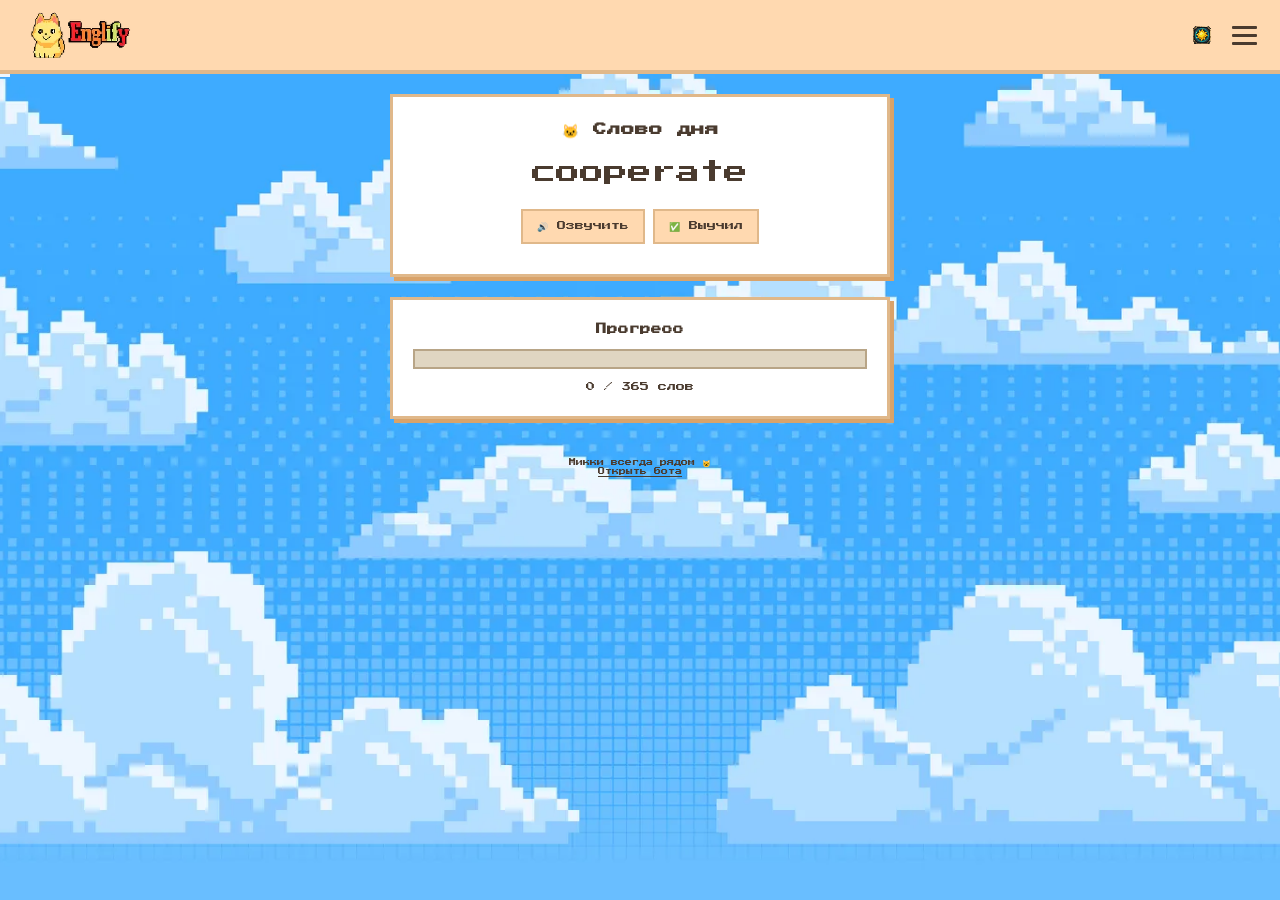
==== commit a143de36: "добавлен раздел ЕГЭ (17 заданий) в бот и на сайт" ====
--- a/docs/index.html
+++ b/docs/index.html
@@ -206,6 +206,7 @@
             <a href="#" onclick="showPage('tasks')">📝 Задания</a>
             <a href="#" onclick="showPage('verbs')">🐾 Глаголы</a>
             <a href="#" onclick="showPage('grammar')">📘 Грамматика</a>
+            <a href="#" onclick="showPage('ege')">🎯 ЕГЭ</a>
             <a href="#" onclick="showPage('words')">📚 Словарь</a>
             <a href="#" onclick="showPage('pro')">⭐ Pro</a>
             <a href="#" onclick="showPage('game')">🎮 Mikki runner</a>
@@ -281,6 +282,7 @@
                 case 'grammar': renderGrammarLevels(main); break;
                 case 'words': renderWordsPage(main); break;
                 case 'pro': renderProPage(main); break;
+                case 'ege': renderEgePage(main); break;
 	        case 'game': renderGamePage(main); break;
 	        case 'builder': renderWordBuilderPage(main); break;
                 default: renderWordPage(main);
@@ -569,6 +571,117 @@
 
 
 
+
+// ===== ЕГЭ =====
+const EGE_TASKS = [
+  {id:1,type:"1",theme:"New Year",format:"matching",instruction:"Установите соответствие между текстами и заголовками.",headings:["Celebrating New Year has a long history.","There are extravagant ways to celebrate New Year.","Good food is the most important thing for New Year.","New Year is the best time for new beginnings.","Properly preparing before New Year is important.","New Year is a great time to be with your relatives.","You don't need a special time to start something."],correct:[4,7,1,6,2,5,3]},
+  {id:2,type:"2",theme:"Drawing school",format:"true_false",instruction:"True / False / Not stated.",statements:["The park is full of children playing.","Lily often reads books on psychology.","The book contains some facts from the past.","Miles finds the book useless.","Miles rarely trusts strangers.","Lily is going to finish reading the book soon.","Miles has invited Lily to the cinema at the weekend."],correct:[2,1,3,1,2,1,3]},
+  {id:3,type:"2",theme:"A book about living without money",format:"true_false",instruction:"True / False / Not stated.",statements:["Ben is surprised by the number of people who don't earn money.","Ben spent a huge amount of money on food before.","Ben doesn't have a mobile phone.","Ben's friends have a positive attitude to his lifestyle.","Ben spends his free time in libraries.","Ben's parents taught him to make things himself.","Ben's dream is to build his own house."],correct:[1,3,2,1,3,2,1]},
+  {id:4,type:"3-9",theme:"Psychologist Lisa",format:"multiple_choice",instruction:"Multiple choice.",questions:[{num:3,text:"What do we learn about Lisa Black at the beginning of the interview?",options:["All of her books are bestsellers.","She has an undergraduate degree in psychology.","She has two world-famous books."],correct:2},{num:4,text:"Lisa compares weightlifting and studying to show that...",options:["to develop, one needs to work hard.","sport is necessary for brain work.","these processes are not very hard."],correct:0},{num:5,text:"Lisa considers a stress-free life to be...",options:["the best choice.","impossible.","a must."],correct:1},{num:6,text:"Lisa thinks stress is good if it is...",options:["manageable.","chronic.","short-term."],correct:2},{num:7,text:"Lisa explains to her clients that anxiety in fact is...",options:["a way to make you work more.","a protective mechanism.","a thing one needs to get rid of."],correct:1},{num:8,text:"According to Lisa, while discussing worst-case scenarios with children, parents should concentrate on the...",options:["things they say.","way they sound.","solution to the problem."],correct:2},{num:9,text:"Lisa advises parents to... the fact that their children are sometimes stressed.",options:["accept","dread","reject"],correct:0}]}
+];
+
+function renderEgePage(main) {
+    let html = `<div class="card"><h2>🎯 ЕГЭ-тренажёр</h2><p>Тренируйся выполнять задания из ЕГЭ</p></div>`;
+    EGE_TASKS.forEach(t => {
+        html += `<div class="card" style="cursor:pointer;" onclick="startEgeTask(${t.id})">
+            <h3>Задание ${t.type}: ${t.theme}</h3>
+            <p style="font-size:8px;color:#888;">${t.format === 'matching' ? 'Соответствие' : t.format === 'true_false' ? 'True/False/Not stated' : 'Множественный выбор'}</p>
+            <button style="margin-top:10px;">Начать →</button>
+        </div>`;
+    });
+    main.innerHTML = html;
+}
+
+function startEgeTask(id) {
+    const task = EGE_TASKS.find(t => t.id === id);
+    if (!task) return;
+    window._egeTask = task;
+    window._egeAnswers = {};
+    renderEgeQuestion();
+}
+
+function renderEgeQuestion() {
+    const task = window._egeTask;
+    const main = document.getElementById('mainContent');
+    const fmt = task.format;
+    const total = fmt === 'matching' ? task.headings.length : fmt === 'true_false' ? task.statements.length : task.questions.length;
+    
+    if (fmt === 'matching') {
+        let html = `<div class="card"><h2>🎯 ${task.theme}</h2><p style="font-size:8px;">${task.instruction}</p>`;
+        task.headings.forEach((h, i) => {
+            const val = window._egeAnswers[i] || '';
+            html += `<div style="border:2px solid var(--border);padding:10px;margin:8px 0;background:var(--card-bg);">
+                <p style="font-size:9px;">${i+1}. ${h}</p>
+                <p style="font-size:8px;">Номер: <input type="number" min="1" max="7" id="ege_inp_${i}" style="width:60px;padding:5px;font-family:inherit;font-size:9px;" value="${val}"></p>
+            </div>`;
+        });
+        html += `<button onclick="checkEge()">✅ Проверить</button> <button onclick="renderEgePage(document.getElementById('mainContent'))">← Назад</button></div>`;
+        main.innerHTML = html;
+    } else if (fmt === 'true_false') {
+        let html = `<div class="card"><h2>🎯 ${task.theme}</h2><p style="font-size:8px;">${task.instruction}</p>`;
+        task.statements.forEach((s, i) => {
+            const val = window._egeAnswers[i] || '';
+            html += `<div style="border:2px solid var(--border);padding:10px;margin:8px 0;background:var(--card-bg);">
+                <p style="font-size:9px;">${i+1}. ${s}</p>
+                <div style="display:flex;gap:8px;margin-top:8px;flex-wrap:wrap;font-size:9px;">
+                    <label><input type="radio" name="tf_${i}" value="1" ${val==1?'checked':''}> True</label>
+                    <label><input type="radio" name="tf_${i}" value="2" ${val==2?'checked':''}> False</label>
+                    <label><input type="radio" name="tf_${i}" value="3" ${val==3?'checked':''}> Not stated</label>
+                </div>
+            </div>`;
+        });
+        html += `<button onclick="checkEge()">✅ Проверить</button> <button onclick="renderEgePage(document.getElementById('mainContent'))">← Назад</button></div>`;
+        main.innerHTML = html;
+    } else if (fmt === 'multiple_choice') {
+        let html = `<div class="card"><h2>🎯 ${task.theme}</h2><p style="font-size:8px;">${task.instruction}</p>`;
+        task.questions.forEach((q, i) => {
+            const val = window._egeAnswers[i];
+            html += `<div style="border:2px solid var(--border);padding:10px;margin:8px 0;background:var(--card-bg);">
+                <p style="font-size:9px;"><strong>${q.num}.</strong> ${q.text}</p>`;
+            q.options.forEach((opt, oi) => {
+                const checked = val === oi ? 'checked' : '';
+                html += `<label style="display:block;font-size:9px;padding:3px 0;"><input type="radio" name="mc_${i}" value="${oi}" ${checked}> ${opt}</label>`;
+            });
+            html += `</div>`;
+        });
+        html += `<button onclick="checkEge()">✅ Проверить</button> <button onclick="renderEgePage(document.getElementById('mainContent'))">← Назад</button></div>`;
+        main.innerHTML = html;
+    }
+}
+
+function checkEge() {
+    const task = window._egeTask;
+    const main = document.getElementById('mainContent');
+    const fmt = task.format;
+    const total = fmt === 'matching' ? task.headings.length : fmt === 'true_false' ? task.statements.length : task.questions.length;
+    let correct = 0;
+    let results = [];
+    
+    for (let i = 0; i < total; i++) {
+        let ans = null;
+        if (fmt === 'matching') {
+            const el = document.getElementById(`ege_inp_${i}`);
+            ans = el ? parseInt(el.value) : null;
+        } else if (fmt === 'true_false') {
+            const el = document.querySelector(`input[name="tf_${i}"]:checked`);
+            ans = el ? parseInt(el.value) : null;
+        } else {
+            const el = document.querySelector(`input[name="mc_${i}"]:checked`);
+            ans = el !== null ? parseInt(el.value) : null;
+        }
+        
+        const isCorrect = ans === task.correct[i];
+        if (isCorrect) correct++;
+        results.push(isCorrect);
+    }
+    
+    let html = `<div class="card"><h2>✅ Результат: ${correct}/${total}</h2>`;
+    results.forEach((r, i) => {
+        html += `<p style="font-size:9px;">${r ? '✅' : '❌'} Вопрос ${i+1}: ${r ? 'Верно' : 'Ошибка (правильно: ' + task.correct[i] + ')'}</p>`;
+    });
+    html += `<button onclick="renderEgePage(document.getElementById('mainContent'))">← К заданиям</button></div>`;
+    main.innerHTML = html;
+}
 
 // ===== ИГРА "МИККИ-РАННЕР" =====
 let gameRunning = false;
